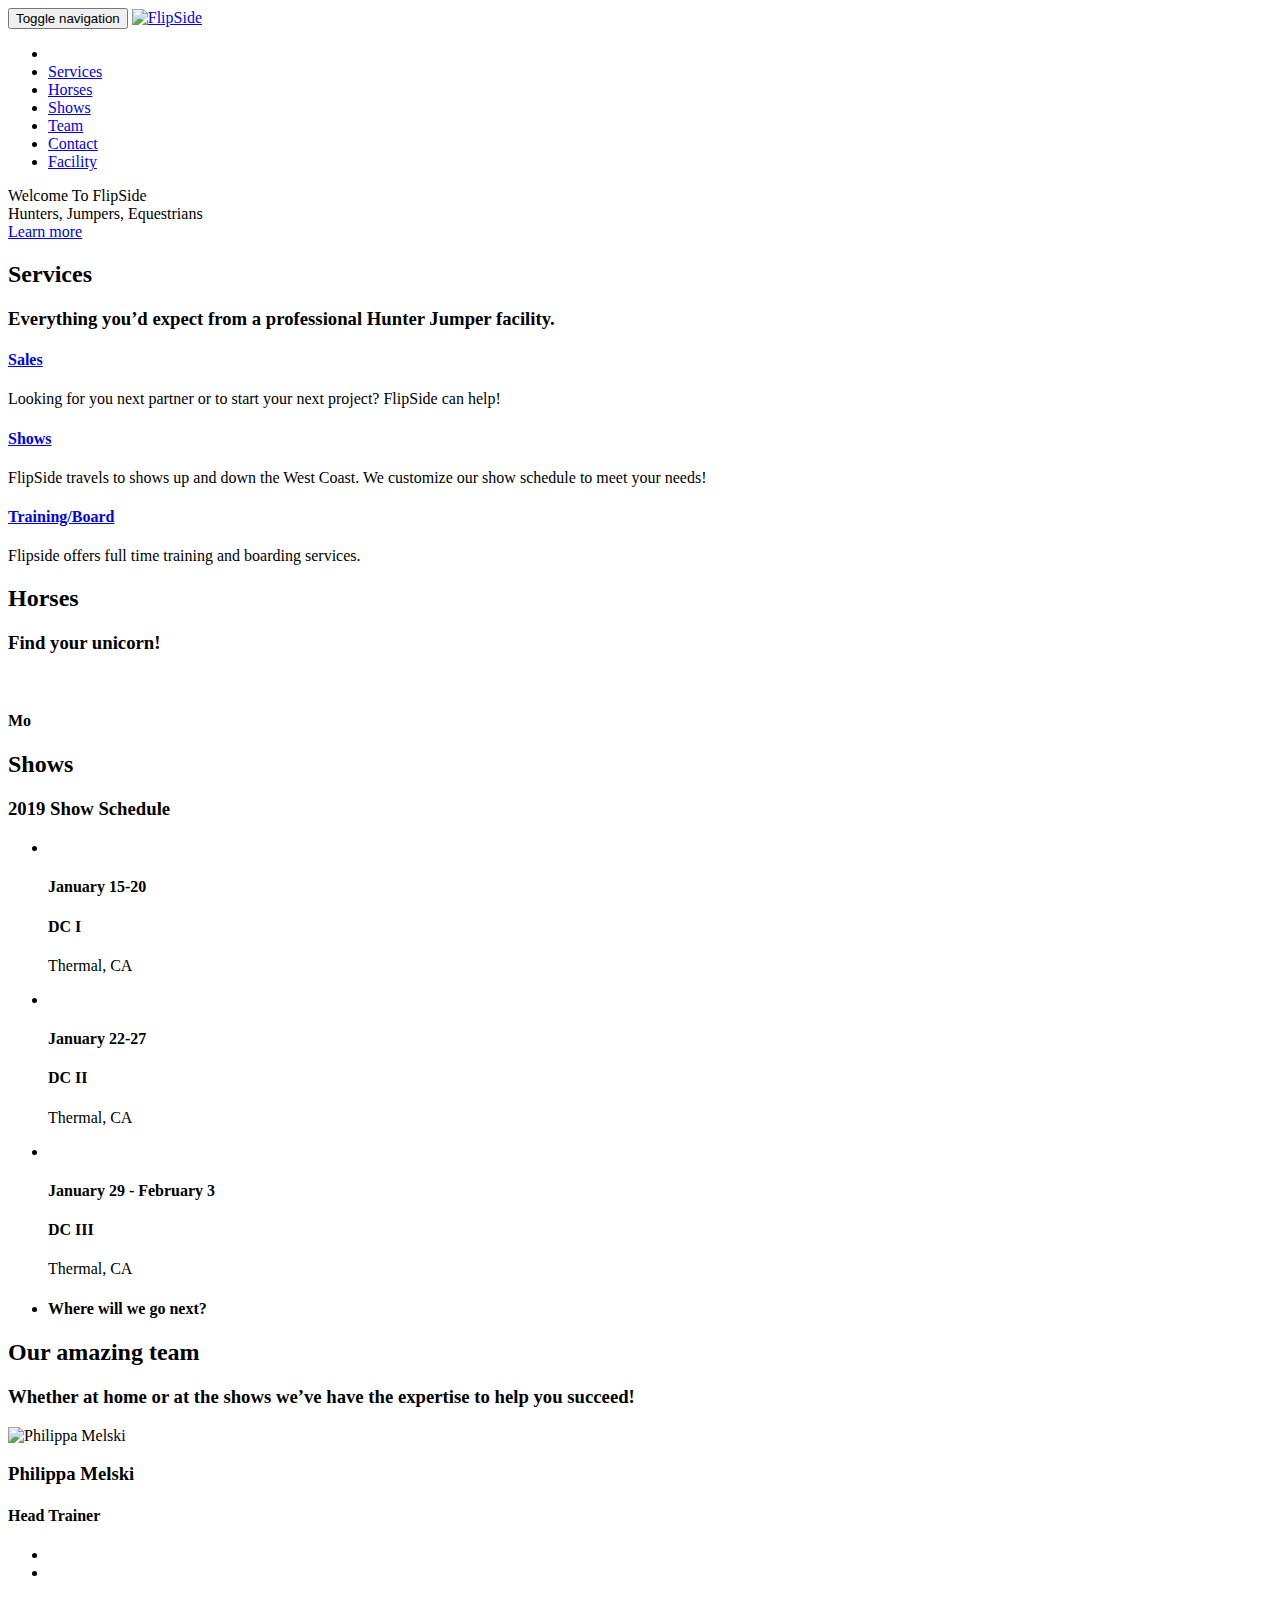
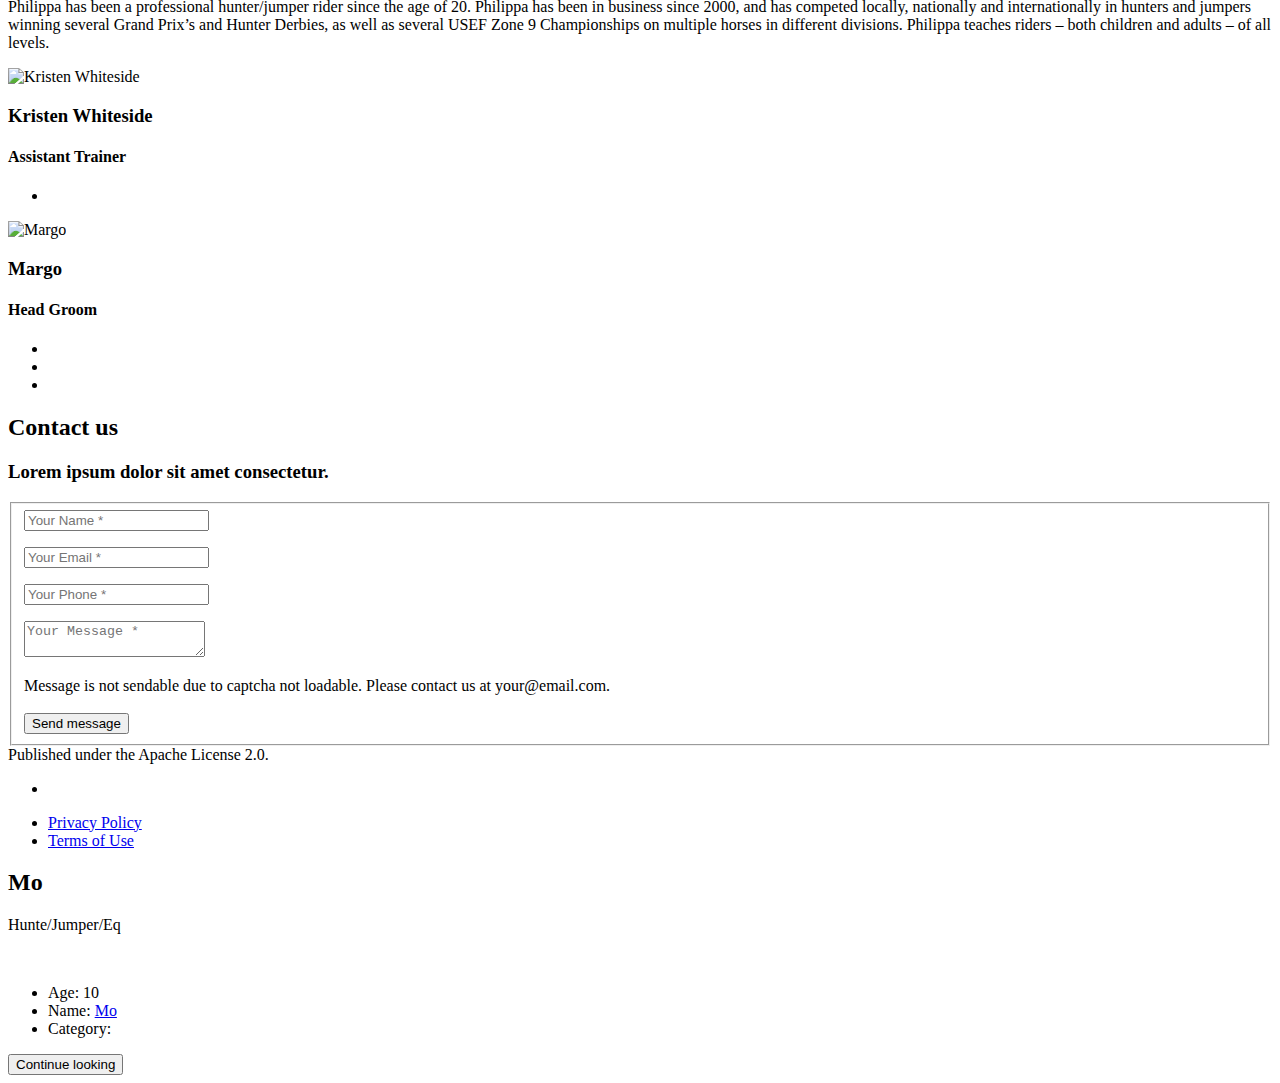
==== index.html @ 0e2c0c7f "Publishing to gh-pages (publish.sh)" ====
<!DOCTYPE html>
<html lang="en-us">

  <head>
  <meta charset="utf-8">
  <meta http-equiv="X-UA-Compatible" content="IE=edge">
  <meta name="viewport" content="width=device-width, initial-scale=1">
  <meta name="description" content="Your description">
  <meta name="author" content="Your name">
  <meta name="generator" content="Hugo 0.49.2" />
  <title>FlipSide</title>
  <!-- Stylesheets -->
  <link href="https://www.flipsidehorses.com/css/bootstrap-v3.3.7/bootstrap.min.css" rel="stylesheet">
  <link href="https://www.flipsidehorses.com/css/agency.css" rel="stylesheet">
  <link href="https://www.flipsidehorses.com/css/jquery.form-validator-v2.3.44/theme-default.min.css" rel="stylesheet">

  
    <link rel="stylesheet" href="https://www.flipsidehorses.com/css/flipside.css">
  

  <!-- Custom Fonts -->
  <link href="https://www.flipsidehorses.com/font-awesome-v4.7.0/css/font-awesome.min.css" rel="stylesheet" type="text/css">

  
    <link href="//fonts.googleapis.com/css?family=Montserrat:400,700" rel="stylesheet" type="text/css">
    <link href="//fonts.googleapis.com/css?family=Kaushan+Script" rel="stylesheet" type="text/css">
    <link href="//fonts.googleapis.com/css?family=Droid+Serif:400,700,400italic,700italic" rel="stylesheet" type="text/css">
    <link href="//fonts.googleapis.com/css?family=Roboto+Slab:400,100,300,700" rel="stylesheet" type="text/css">
  

  
    <link rel="shortcut icon" type="image/x-icon" href="https://www.flipsidehorses.com/favicon.ico">
    <link rel="icon" type="image/x-icon" href="https://www.flipsidehorses.com/favicon.ico">
  

  <!-- HTML5 Shim and Respond.js IE8 support of HTML5 elements and media queries -->
  <!-- WARNING: Respond.js doesn't work if you view the page via file:// -->
  <!--[if lt IE 9]>
  <script src="https://oss.maxcdn.com/libs/html5shiv/3.7.0/html5shiv.js"></script>
  <script src="https://oss.maxcdn.com/libs/respond.js/1.4.2/respond.min.js"></script>
  <![endif]-->
</head>


  <body id="page-top" class="index">
    <!-- Navigation -->
<nav class="navbar navbar-default navbar-fixed-top">
  <div class="container">

    <!-- Brand and toggle get grouped for better mobile display -->
    <div class="navbar-header page-scroll">
      <button type="button" class="navbar-toggle" data-toggle="collapse" data-target="#bs-example-navbar-collapse-1">
        <span class="sr-only">Toggle navigation</span>
        <span class="icon-bar"></span>
        <span class="icon-bar"></span>
        <span class="icon-bar"></span>
      </button>
      
        <a class="navbar-brand page-scroll" href="/#page-top">
          
          <img src="https://www.flipsidehorses.com/img/flipside-logo.jpeg" class="img-responsive" alt="FlipSide">
        </a>
      

    </div>
    <!-- Collect the nav links, forms, and other content for toggling -->
    <div class="collapse navbar-collapse" id="bs-example-navbar-collapse-1">
      <ul class="nav navbar-nav navbar-right">
        <li class="hidden">
          <a href="/#page-top"></a>
        </li>

        

        
          <li>
            <a class="page-scroll" href="https://www.flipsidehorses.com/#services">Services</a>
          </li>
        

        
          <li>
            <a class="page-scroll" href="https://www.flipsidehorses.com/#portfolio">Horses</a>
          </li>
        

        
          <li>
            <a class="page-scroll" href="https://www.flipsidehorses.com/#about">Shows</a>
          </li>
        

        
          <li>
            <a class="page-scroll" href="https://www.flipsidehorses.com/#team">Team</a>
          </li>
        

        
          <li>
            <a class="page-scroll" href="https://www.flipsidehorses.com/#contact">Contact</a>
          </li>
        

        
          <li>
            <a href="https://www.sherwoodforestec.com">Facility</a>
          </li>
        
      </ul>
    </div>
    <!-- /.navbar-collapse -->
  </div>
  <!-- /.container-fluid -->
</nav>

    <!-- Hero -->
<header>
  <div class="container">
    <div class="intro-text">
      <div class="intro-lead-in">Welcome To FlipSide</div>
      <div class="intro-heading">Hunters, Jumpers, Equestrians</div>
      <a href="#services" class="page-scroll btn btn-xl">Learn more</a>
    </div>
  </div>
</header>


    
      <!-- Services -->
<section id="services">
  <div class="container">
    <div class="row">
      <div class="col-lg-12 text-center">
        <h2 class="section-heading">Services</h2>
        <h3 class="section-subheading text-muted">Everything you&rsquo;d expect from a professional Hunter Jumper facility.</h3>
      </div>
    </div>
    
      <div class="row text-center">
        
          <div class="col-md-4">
            <span class="fa-stack fa-4x">
              <i class="fa fa-circle fa-stack-2x text-primary"></i>
              <i class="fa fa-usd fa-stack-1x fa-inverse"></i>
            </span>
            <h4 class="service-heading"><a href="https://www.flipsidehorses.com/">Sales</a></h4>
            <p class="text-muted">Looking for you next partner or to start your next project? FlipSide can help!</p>
          </div>
        
          <div class="col-md-4">
            <span class="fa-stack fa-4x">
              <i class="fa fa-circle fa-stack-2x text-primary"></i>
              <i class="fa fa-trophy fa-stack-1x fa-inverse"></i>
            </span>
            <h4 class="service-heading"><a href="https://www.flipsidehorses.com/">Shows</a></h4>
            <p class="text-muted">FlipSide travels to shows up and down the West Coast. We customize our show schedule to meet your needs!</p>
          </div>
        
          <div class="col-md-4">
            <span class="fa-stack fa-4x">
              <i class="fa fa-circle fa-stack-2x text-primary"></i>
              <i class="fa fa-home fa-stack-1x fa-inverse"></i>
            </span>
            <h4 class="service-heading"><a href="https://www.flipsidehorses.com/">Training/Board</a></h4>
            <p class="text-muted">Flipside offers full time training and boarding services.</p>
          </div>
        
      </div>
    
  </div>
</section>

    

    
      <!-- Portfolio Grid Section -->
<section id="portfolio" class="bg-light-gray">
  <div class="container">
    <div class="row">
      <div class="col-lg-12 text-center">
        <h2 class="section-heading">Horses</h2>
        <h3 class="section-subheading text-muted">Find your unicorn!</h3>
      </div>
    </div>
    <div class="row">

      
        <div class="col-md-4 col-sm-6 portfolio-item">
          <a href="#portfolioModal1" class="portfolio-link" data-toggle="modal">
            <div class="portfolio-hover">
              <div class="portfolio-hover-content">
                <i class="fa fa-plus fa-3x"></i>
              </div>
            </div>
            
            <img src="img/portfolio/%25!s%28%3cnil%3e%29" class="img-responsive" alt="">
          </a>
          <div class="portfolio-caption">
            <h4>Mo</h4>
            <p class="text-muted"></p>
          </div>
        </div>
      

    </div>
  </div>
</section>

    

    
      <!-- About Section -->
<section id="about">
  <div class="container">
    <div class="row">
      <div class="col-lg-12 text-center">
        <h2 class="section-heading">Shows</h2>
        <h3 class="section-subheading text-muted">2019 Show Schedule</h3>
      </div>
    </div>
    <div class="row">
      <div class="col-lg-12">
        <ul class="timeline">

          
            <li >
              <div class="timeline-image">
                
                <img class="img-circle img-responsive" src="https://www.flipsidehorses.com/img/about/thermal-show.jpeg" alt="">
              </div>
              <div class="timeline-panel">
                <div class="timeline-heading">
                  <h4>January 15-20</h4>
                  <h4 class="subheading">DC I</h4>
                </div>
                <div class="timeline-body">
                  <p class="text-muted">Thermal, CA</p>
                </div>
              </div>
            </li>
          
            <li class="timeline-inverted" >
              <div class="timeline-image">
                
                <img class="img-circle img-responsive" src="https://www.flipsidehorses.com/img/about/thermal-show.jpeg" alt="">
              </div>
              <div class="timeline-panel">
                <div class="timeline-heading">
                  <h4>January 22-27</h4>
                  <h4 class="subheading">DC II</h4>
                </div>
                <div class="timeline-body">
                  <p class="text-muted">Thermal, CA</p>
                </div>
              </div>
            </li>
          
            <li >
              <div class="timeline-image">
                
                <img class="img-circle img-responsive" src="https://www.flipsidehorses.com/img/about/thermal-show.jpeg" alt="">
              </div>
              <div class="timeline-panel">
                <div class="timeline-heading">
                  <h4>January 29 - February 3</h4>
                  <h4 class="subheading">DC III</h4>
                </div>
                <div class="timeline-body">
                  <p class="text-muted">Thermal, CA</p>
                </div>
              </div>
            </li>
          

          <li class="timeline-inverted">
            <div class="timeline-image">
              <h4>Where will we go next?</h4>
            </div>
          </li>
        </ul>
      </div>
    </div>
  </div>
</section>

    

    
      <!-- Team Section -->
<section id="team" class="bg-light-gray">
  <div class="container">
    <div class="row">
      <div class="col-lg-12 text-center">
        <h2 class="section-heading">Our amazing team</h2>
        <h3 class="section-subheading text-mutedwith ">Whether at home or at the shows we&rsquo;ve have the expertise to help you succeed!</h3>
      </div>
    </div>
    <div class="row flexbox">
      
        <div class="col-sm-4 col">
          <div class="team-member">
            
            <img src="https://www.flipsidehorses.com/img/team/philippa.jpeg" class="img-responsive img-circle" alt="Philippa Melski">
            <h3>Philippa Melski</h3>

            
            <h4>Head Trainer</h4>
            
            

            

            

            <ul class="list-inline social-buttons">
              
                <li><a href="https://www.facebook.com/philippa.fraser.1"><i class="fa fa-facebook"></i></a></li>
              
                <li><a href="https://www.linkedin.com/in/philippa-melski-65698415"><i class="fa fa-linkedin"></i></a></li>
              
            </ul>

            
            <p class="team-bio">Philippa has been a professional hunter/jumper rider since the age of 20. Philippa has been in business since 2000, and has competed locally, nationally and internationally in hunters and jumpers winning several Grand Prix’s and Hunter Derbies, as well as several USEF Zone 9 Championships on multiple horses in different divisions. Philippa teaches riders – both children and adults – of all levels.</p>
            

          </div>
        </div>
      
        <div class="col-sm-4 col">
          <div class="team-member">
            
            <img src="https://www.flipsidehorses.com/img/team/kristen.jpeg" class="img-responsive img-circle" alt="Kristen Whiteside">
            <h3>Kristen Whiteside</h3>

            
            <h4>Assistant Trainer</h4>
            
            

            

            

            <ul class="list-inline social-buttons">
              
                <li><a href="https://www.facebook.com/kristen.swanson.98"><i class="fa fa-facebook"></i></a></li>
              
            </ul>

            

          </div>
        </div>
      
        <div class="col-sm-4 col">
          <div class="team-member">
            
            <img src="https://www.flipsidehorses.com/img/team/3.jpg" class="img-responsive img-circle" alt="Margo">
            <h3>Margo</h3>

            
            <h4>Head Groom</h4>
            
            

            

            

            <ul class="list-inline social-buttons">
              
                <li><a href="#"><i class="fa fa-twitter"></i></a></li>
              
                <li><a href="#"><i class="fa fa-facebook"></i></a></li>
              
                <li><a href="#"><i class="fa fa-linkedin"></i></a></li>
              
            </ul>

            

          </div>
        </div>
      
    </div>
    <div class="row">
      <div class="col-lg-8 col-lg-offset-2 text-center">
        <p class="large text-muted"></p>
      </div>
    </div>
  </div>
</section>

    

    

    
      
<!-- Contact Section -->

<section id="contact">
  <div class="container">
    <div class="row">
      <div class="col-lg-12 text-center">

        
        <h2 class="section-heading">Contact us</h2>
        

        
        <h3 class="section-subheading text-muted">Lorem ipsum dolor sit amet consectetur.</h3>
        

      </div>
    </div>
    <div class="row">
      <div class="col-lg-12">
        <form
          method="POST"
          name="sentMessage"
          id="contactForm" action="//formspree.io/your@email.com">

          <fieldset>
            <div class="row">
              <div class="col-md-6">

                
                <div class="form-group">
                  <input class="form-control" id="name" required="required" type="text" name="name" placeholder="Your Name *" data-validation-error-msg="Please enter your name.">
                  <p class="help-block text-danger"></p>
                </div>
                

                
                <div class="form-group">
                  <input class="form-control" id="email" required="required" type="email" name="email" placeholder="Your Email *" data-validation-error-msg="Please enter your email address.">
                  <p class="help-block text-danger"></p>
                </div>
                

                
                <div class="form-group">
                  <input class="form-control" id="phone" required="required" type="number" name="phone" placeholder="Your Phone *" data-validation-error-msg="Please enter your phone number."></textarea>
                  <p class="help-block text-danger"></p>
                </div>
                
              </div>

              <div class="col-md-6">
              
                <div class="form-group">
                  <textarea class="form-control" id="message" required="required" name="message" placeholder="Your Message *" data-validation-error-msg="Please enter a message."></textarea>
                  <p class="help-block text-danger"></p>
                </div>
                

              </div>
              <div class="clearfix"></div>
              <div class="col-lg-12 text-center">
                <div class="text-success" id="success" style="display:none;">
                  
                    Thank you for contacting us.
                  
                </div>
                <div class="captcha-error text-danger" id="captcha-error">
                  Message is not sendable due to captcha not loadable. Please contact us at your@email.com.
                </div>
                <div class="text-danger" id="error" style="display:none;">
                  
                    Message could not be send. Please contact us at your@email.com instead.
                  
                </div><br />
                
                  <button type="submit" value="Submit" class="btn btn-xl">
                    Send message
                  </button>
                
              </div>
            </div>
            
          </fieldset>
        </form>
      </div>
    </div>
  </div>
</section>

    

    
      <!-- Footer section -->
<footer>
  <div class="container">
    <div class="row">
      <div class="col-md-4">
        <span class="copyright">Published under the Apache License 2.0.</span>
      </div>
      <div class="col-md-4">
        <ul class="list-inline social-buttons">

          
            <li><a href="https://www.facebook.com/flipsidehunterjumper" title="Facebook"><i class="fa fa-facebook"></i></a></li>
          

        </ul>
      </div>
      <div class="col-md-4">
        <ul class="list-inline quicklinks">

          
            <li><a href="#">Privacy Policy</a></li>
          
            <li><a href="#">Terms of Use</a></li>
          

        </ul>
      </div>
    </div>
  </div>
</footer>

    

    
      <!-- Portfolio Modals -->

  <div class="portfolio-modal modal fade" id="portfolioModal1" tabindex="-1" role="dialog" aria-hidden="true">
    <div class="modal-content">
      <div class="close-modal" data-dismiss="modal">
        <div class="lr">
          <div class="rl">
          </div>
        </div>
      </div>
      <div class="container">
        <div class="row">
          <div class="col-lg-8 col-lg-offset-2">
            <div class="modal-body">
              <h2>Mo</h2>
              <p class="item-intro text-muted">Hunte/Jumper/Eq</p>
              
              <img class="img-responsive img-centered" src="https://www.flipsidehorses.com/img/portfolio/mo-sale.jpeg" alt="">
              <p></p>
              <ul class="list-inline">
                <li>Age: 10</li>
                <li>Name: <a href="https://l.facebook.com/l.php?u=https%3A%2F%2Fyoutu.be%2Ff2bBsFUIBxk%3Ffbclid%3DIwAR20Bmbqn-JdqRfkvA3qs8ljp_UzKi6bJq_YATAnQ4v0MvdLpIRAyJhwC8&amp;h=AT3A-EwFxJCXymDDQdcZ1Z7jffMnSqGaDzZdqv3xU8dLoOzha-WXATDt2Q4QePiI5QpY1CJ1b1RYblMTZbrV6uNz9lFdSEDhDnNV7QIr9ib-ZQvBNx_jS_psVIFZ8du5KZU271g%29">Mo</a></li>
                <li>Category: </li>
              </ul>
              <button type="button" class="btn btn-primary" data-dismiss="modal"><i class="fa fa-times"></i> Continue looking</button>
            </div>
          </div>
        </div>
      </div>
    </div>
  </div>


    

    <!-- jQuery -->
<script src="https://www.flipsidehorses.com/js/jquery-v3.3.1/jquery.min.js"></script>

<!-- Bootstrap Core -->
<script src="https://www.flipsidehorses.com/js/bootstrap-v3.3.7/bootstrap.min.js"></script>

<!-- Form Validation -->
<script src="https://www.flipsidehorses.com/js/jquery.form-validator-v2.3.44/jquery.form-validator.min.js"></script>

<!-- Custom Theme -->
<script src="https://www.flipsidehorses.com/js/agency.js"></script>









  </body>
</html>
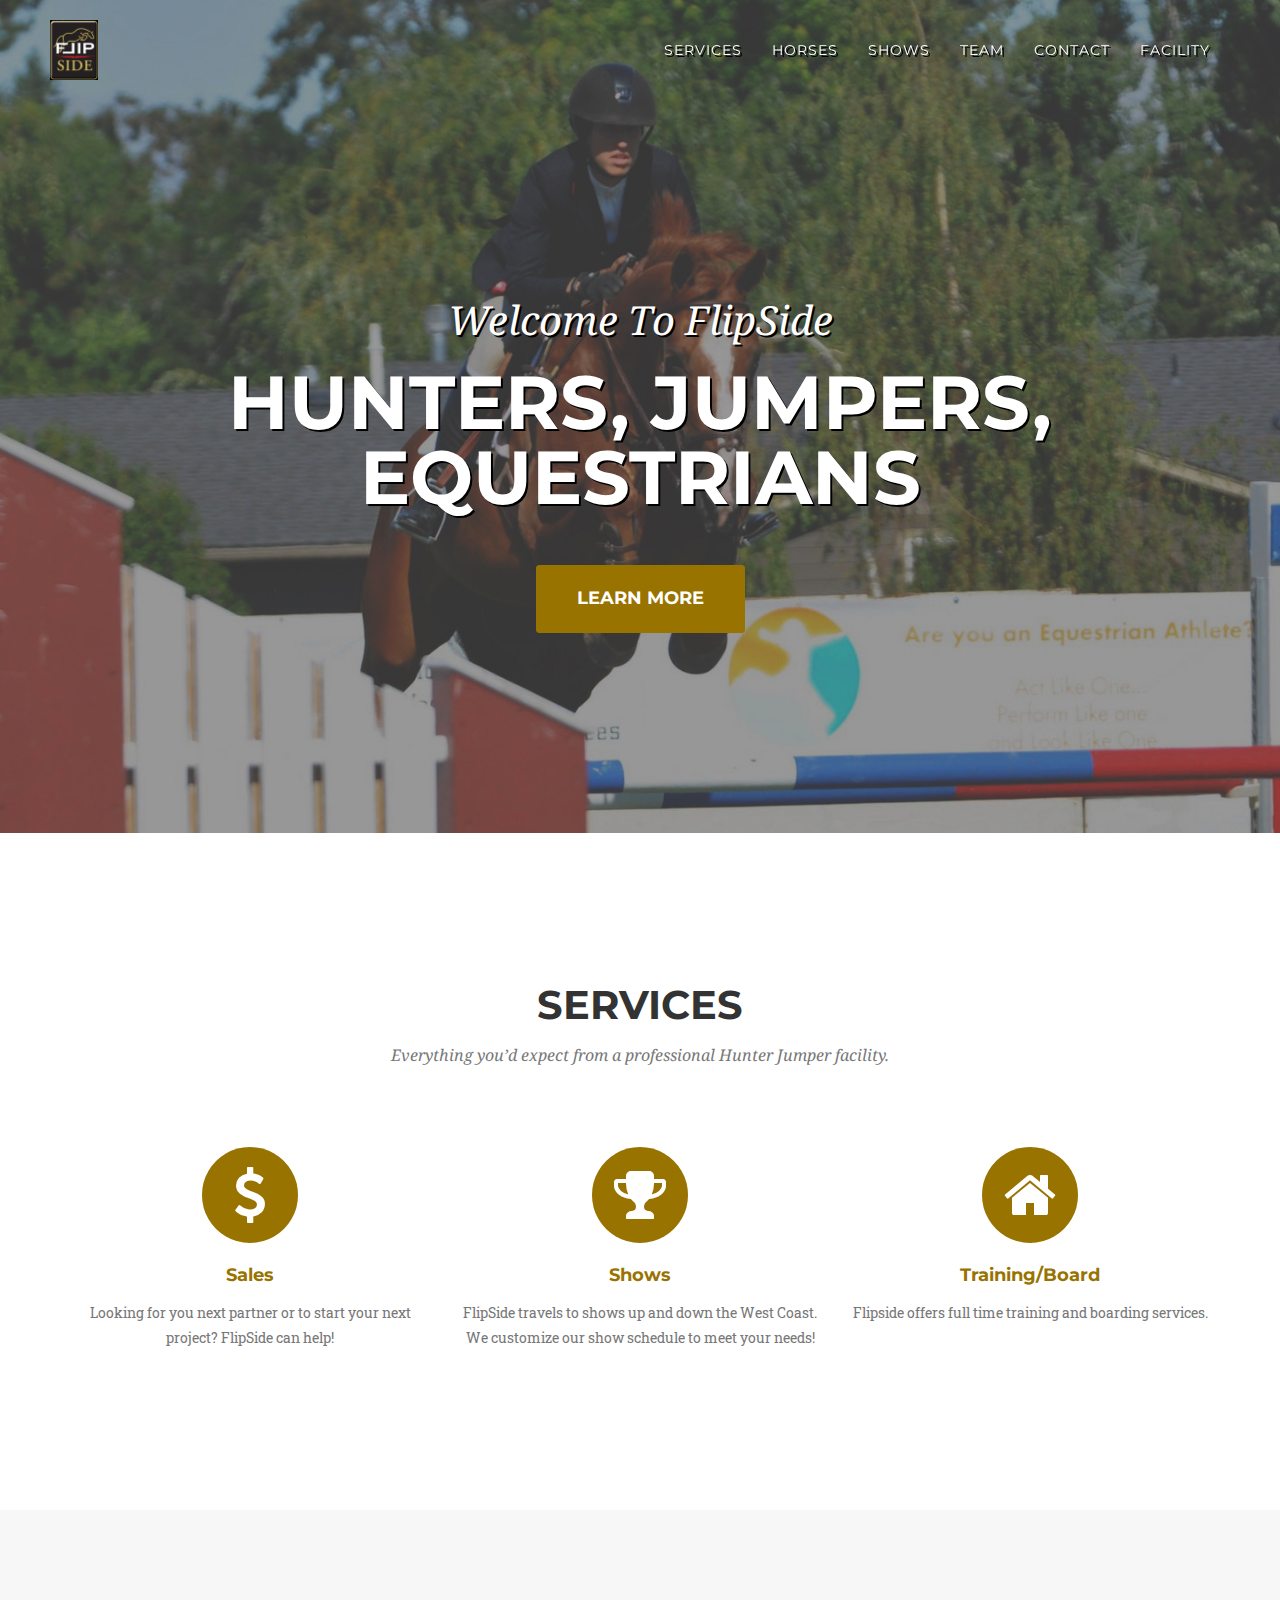
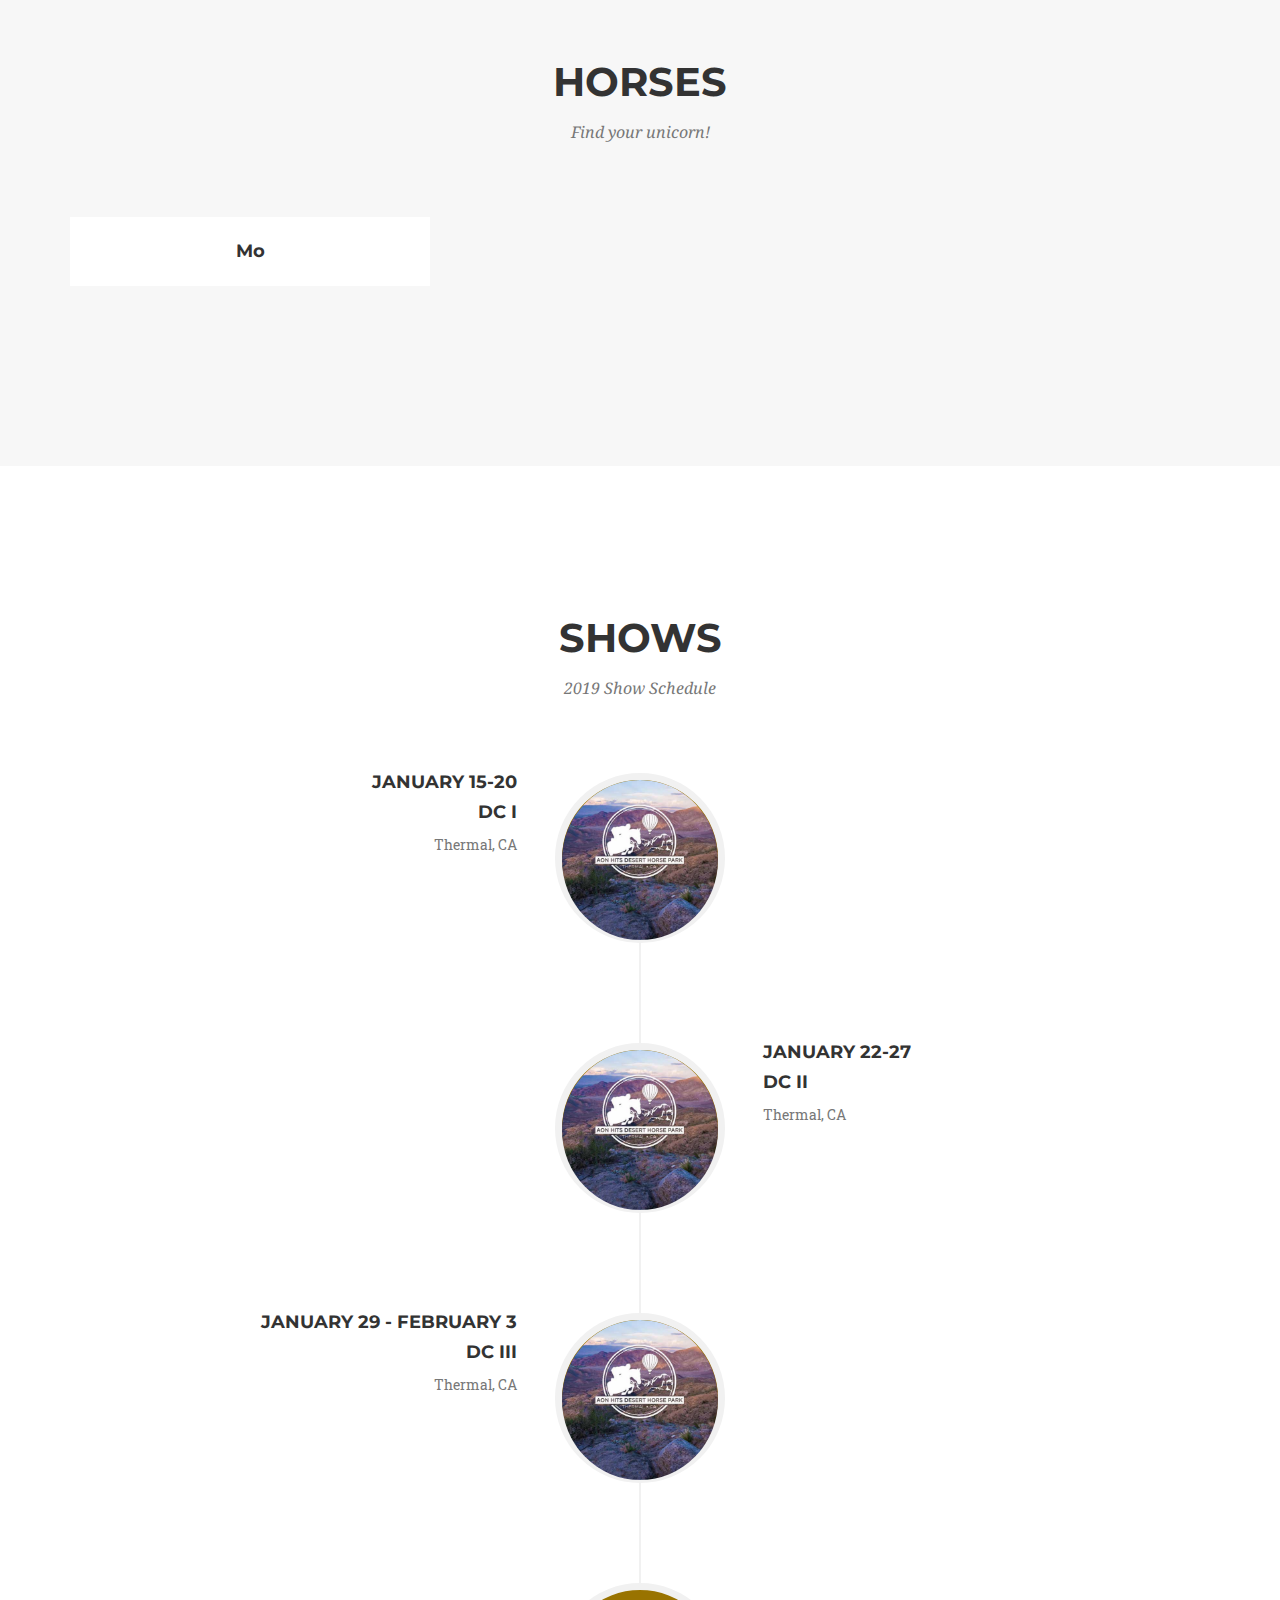
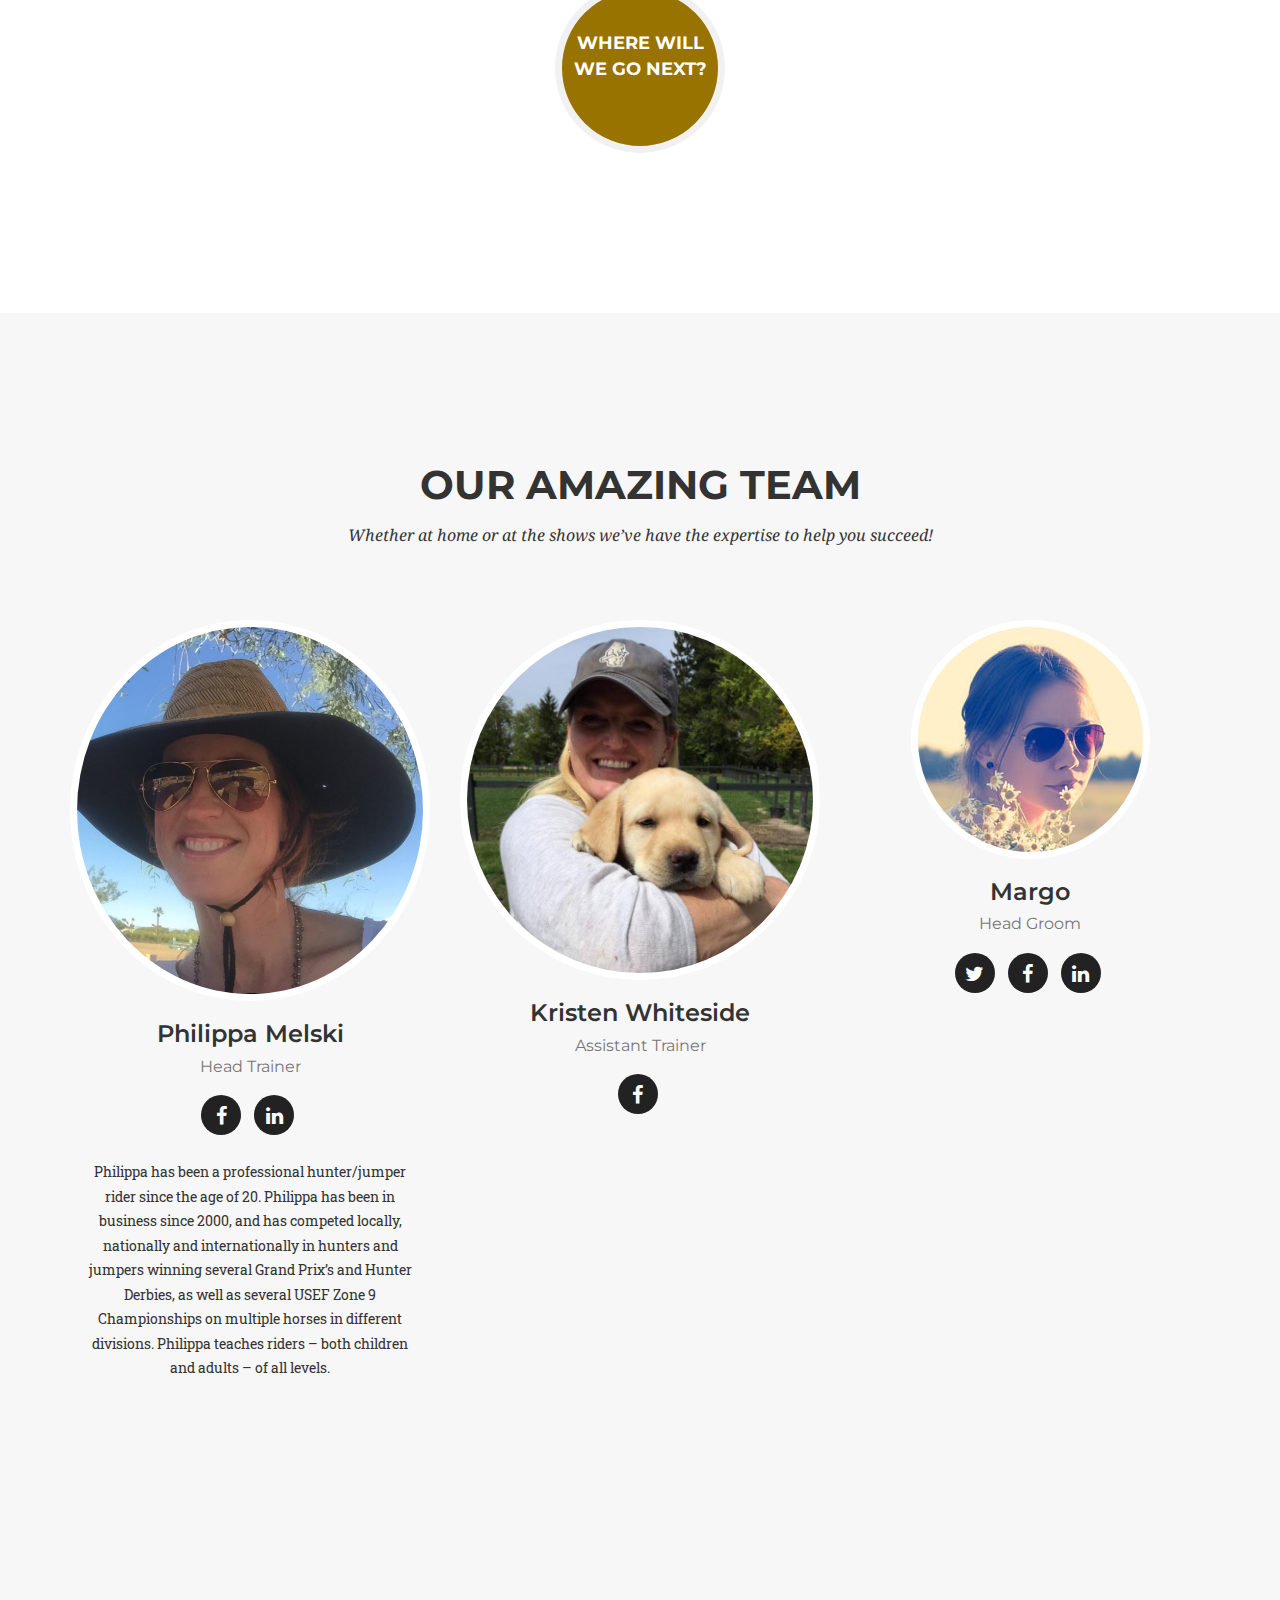
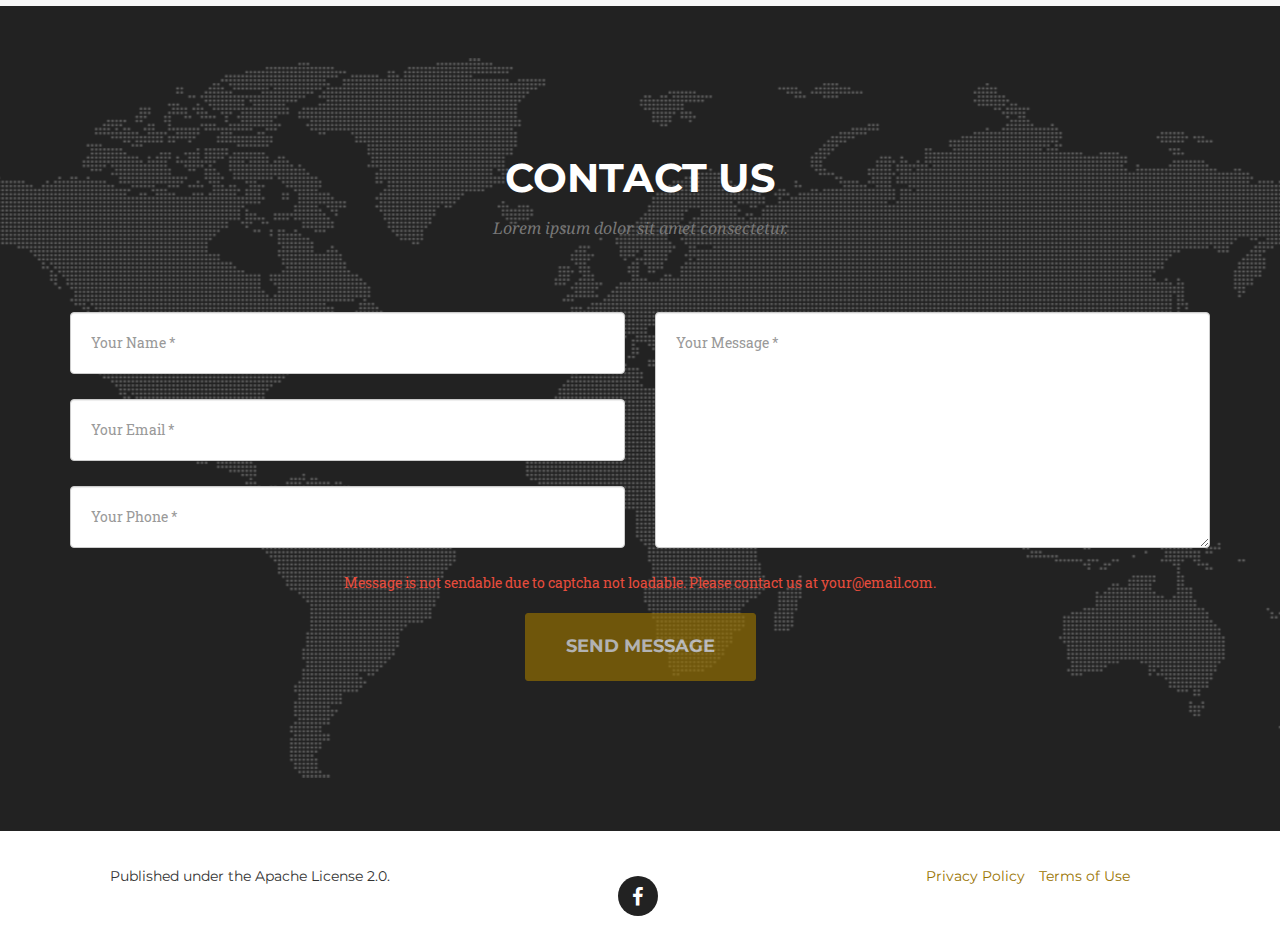
==== commit 6999dce2: "Publishing to gh-pages (publish.sh)" ====
--- a/index.html
+++ b/index.html
@@ -10,16 +10,16 @@
   <meta name="generator" content="Hugo 0.49.2" />
   <title>FlipSide</title>
   <!-- Stylesheets -->
-  <link href="https://www.flipsidehorses.com/css/bootstrap-v3.3.7/bootstrap.min.css" rel="stylesheet">
-  <link href="https://www.flipsidehorses.com/css/agency.css" rel="stylesheet">
-  <link href="https://www.flipsidehorses.com/css/jquery.form-validator-v2.3.44/theme-default.min.css" rel="stylesheet">
+  <link href="https://hmstepanek.github.io/flipside/css/bootstrap-v3.3.7/bootstrap.min.css" rel="stylesheet">
+  <link href="https://hmstepanek.github.io/flipside/css/agency.css" rel="stylesheet">
+  <link href="https://hmstepanek.github.io/flipside/css/jquery.form-validator-v2.3.44/theme-default.min.css" rel="stylesheet">
 
   
-    <link rel="stylesheet" href="https://www.flipsidehorses.com/css/flipside.css">
+    <link rel="stylesheet" href="https://hmstepanek.github.io/flipside/css/flipside.css">
   
 
   <!-- Custom Fonts -->
-  <link href="https://www.flipsidehorses.com/font-awesome-v4.7.0/css/font-awesome.min.css" rel="stylesheet" type="text/css">
+  <link href="https://hmstepanek.github.io/flipside/font-awesome-v4.7.0/css/font-awesome.min.css" rel="stylesheet" type="text/css">
 
   
     <link href="//fonts.googleapis.com/css?family=Montserrat:400,700" rel="stylesheet" type="text/css">
@@ -29,8 +29,8 @@
   
 
   
-    <link rel="shortcut icon" type="image/x-icon" href="https://www.flipsidehorses.com/favicon.ico">
-    <link rel="icon" type="image/x-icon" href="https://www.flipsidehorses.com/favicon.ico">
+    <link rel="shortcut icon" type="image/x-icon" href="https://hmstepanek.github.io/flipside/favicon.ico">
+    <link rel="icon" type="image/x-icon" href="https://hmstepanek.github.io/flipside/favicon.ico">
   
 
   <!-- HTML5 Shim and Respond.js IE8 support of HTML5 elements and media queries -->
@@ -58,7 +58,7 @@
       
         <a class="navbar-brand page-scroll" href="/#page-top">
           
-          <img src="https://www.flipsidehorses.com/img/flipside-logo.jpeg" class="img-responsive" alt="FlipSide">
+          <img src="https://hmstepanek.github.io/flipside/img/flipside-logo.jpeg" class="img-responsive" alt="FlipSide">
         </a>
       
 
@@ -74,31 +74,31 @@
 
         
           <li>
-            <a class="page-scroll" href="https://www.flipsidehorses.com/#services">Services</a>
+            <a class="page-scroll" href="https://hmstepanek.github.io/flipside/#services">Services</a>
           </li>
         
 
         
           <li>
-            <a class="page-scroll" href="https://www.flipsidehorses.com/#portfolio">Horses</a>
+            <a class="page-scroll" href="https://hmstepanek.github.io/flipside/#portfolio">Horses</a>
           </li>
         
 
         
           <li>
-            <a class="page-scroll" href="https://www.flipsidehorses.com/#about">Shows</a>
+            <a class="page-scroll" href="https://hmstepanek.github.io/flipside/#about">Shows</a>
           </li>
         
 
         
           <li>
-            <a class="page-scroll" href="https://www.flipsidehorses.com/#team">Team</a>
+            <a class="page-scroll" href="https://hmstepanek.github.io/flipside/#team">Team</a>
           </li>
         
 
         
           <li>
-            <a class="page-scroll" href="https://www.flipsidehorses.com/#contact">Contact</a>
+            <a class="page-scroll" href="https://hmstepanek.github.io/flipside/#contact">Contact</a>
           </li>
         
 
@@ -144,7 +144,7 @@
               <i class="fa fa-circle fa-stack-2x text-primary"></i>
               <i class="fa fa-usd fa-stack-1x fa-inverse"></i>
             </span>
-            <h4 class="service-heading"><a href="https://www.flipsidehorses.com/">Sales</a></h4>
+            <h4 class="service-heading"><a href="https://hmstepanek.github.io/flipside">Sales</a></h4>
             <p class="text-muted">Looking for you next partner or to start your next project? FlipSide can help!</p>
           </div>
         
@@ -153,7 +153,7 @@
               <i class="fa fa-circle fa-stack-2x text-primary"></i>
               <i class="fa fa-trophy fa-stack-1x fa-inverse"></i>
             </span>
-            <h4 class="service-heading"><a href="https://www.flipsidehorses.com/">Shows</a></h4>
+            <h4 class="service-heading"><a href="https://hmstepanek.github.io/flipside">Shows</a></h4>
             <p class="text-muted">FlipSide travels to shows up and down the West Coast. We customize our show schedule to meet your needs!</p>
           </div>
         
@@ -162,7 +162,7 @@
               <i class="fa fa-circle fa-stack-2x text-primary"></i>
               <i class="fa fa-home fa-stack-1x fa-inverse"></i>
             </span>
-            <h4 class="service-heading"><a href="https://www.flipsidehorses.com/">Training/Board</a></h4>
+            <h4 class="service-heading"><a href="https://hmstepanek.github.io/flipside">Training/Board</a></h4>
             <p class="text-muted">Flipside offers full time training and boarding services.</p>
           </div>
         
@@ -227,7 +227,7 @@
             <li >
               <div class="timeline-image">
                 
-                <img class="img-circle img-responsive" src="https://www.flipsidehorses.com/img/about/thermal-show.jpeg" alt="">
+                <img class="img-circle img-responsive" src="https://hmstepanek.github.io/flipside/img/about/thermal-show.jpeg" alt="">
               </div>
               <div class="timeline-panel">
                 <div class="timeline-heading">
@@ -243,7 +243,7 @@
             <li class="timeline-inverted" >
               <div class="timeline-image">
                 
-                <img class="img-circle img-responsive" src="https://www.flipsidehorses.com/img/about/thermal-show.jpeg" alt="">
+                <img class="img-circle img-responsive" src="https://hmstepanek.github.io/flipside/img/about/thermal-show.jpeg" alt="">
               </div>
               <div class="timeline-panel">
                 <div class="timeline-heading">
@@ -259,7 +259,7 @@
             <li >
               <div class="timeline-image">
                 
-                <img class="img-circle img-responsive" src="https://www.flipsidehorses.com/img/about/thermal-show.jpeg" alt="">
+                <img class="img-circle img-responsive" src="https://hmstepanek.github.io/flipside/img/about/thermal-show.jpeg" alt="">
               </div>
               <div class="timeline-panel">
                 <div class="timeline-heading">
@@ -301,7 +301,7 @@
         <div class="col-sm-4 col">
           <div class="team-member">
             
-            <img src="https://www.flipsidehorses.com/img/team/philippa.jpeg" class="img-responsive img-circle" alt="Philippa Melski">
+            <img src="https://hmstepanek.github.io/flipside/img/team/philippa.jpeg" class="img-responsive img-circle" alt="Philippa Melski">
             <h3>Philippa Melski</h3>
 
             
@@ -331,7 +331,7 @@
         <div class="col-sm-4 col">
           <div class="team-member">
             
-            <img src="https://www.flipsidehorses.com/img/team/kristen.jpeg" class="img-responsive img-circle" alt="Kristen Whiteside">
+            <img src="https://hmstepanek.github.io/flipside/img/team/kristen.jpeg" class="img-responsive img-circle" alt="Kristen Whiteside">
             <h3>Kristen Whiteside</h3>
 
             
@@ -357,7 +357,7 @@
         <div class="col-sm-4 col">
           <div class="team-member">
             
-            <img src="https://www.flipsidehorses.com/img/team/3.jpg" class="img-responsive img-circle" alt="Margo">
+            <img src="https://hmstepanek.github.io/flipside/img/team/3.jpg" class="img-responsive img-circle" alt="Margo">
             <h3>Margo</h3>
 
             
@@ -542,7 +542,7 @@
               <h2>Mo</h2>
               <p class="item-intro text-muted">Hunte/Jumper/Eq</p>
               
-              <img class="img-responsive img-centered" src="https://www.flipsidehorses.com/img/portfolio/mo-sale.jpeg" alt="">
+              <img class="img-responsive img-centered" src="https://hmstepanek.github.io/flipside/img/portfolio/mo-sale.jpeg" alt="">
               <p></p>
               <ul class="list-inline">
                 <li>Age: 10</li>
@@ -561,16 +561,16 @@
     
 
     <!-- jQuery -->
-<script src="https://www.flipsidehorses.com/js/jquery-v3.3.1/jquery.min.js"></script>
+<script src="https://hmstepanek.github.io/flipside/js/jquery-v3.3.1/jquery.min.js"></script>
 
 <!-- Bootstrap Core -->
-<script src="https://www.flipsidehorses.com/js/bootstrap-v3.3.7/bootstrap.min.js"></script>
+<script src="https://hmstepanek.github.io/flipside/js/bootstrap-v3.3.7/bootstrap.min.js"></script>
 
 <!-- Form Validation -->
-<script src="https://www.flipsidehorses.com/js/jquery.form-validator-v2.3.44/jquery.form-validator.min.js"></script>
+<script src="https://hmstepanek.github.io/flipside/js/jquery.form-validator-v2.3.44/jquery.form-validator.min.js"></script>
 
 <!-- Custom Theme -->
-<script src="https://www.flipsidehorses.com/js/agency.js"></script>
+<script src="https://hmstepanek.github.io/flipside/js/agency.js"></script>
 
 
 
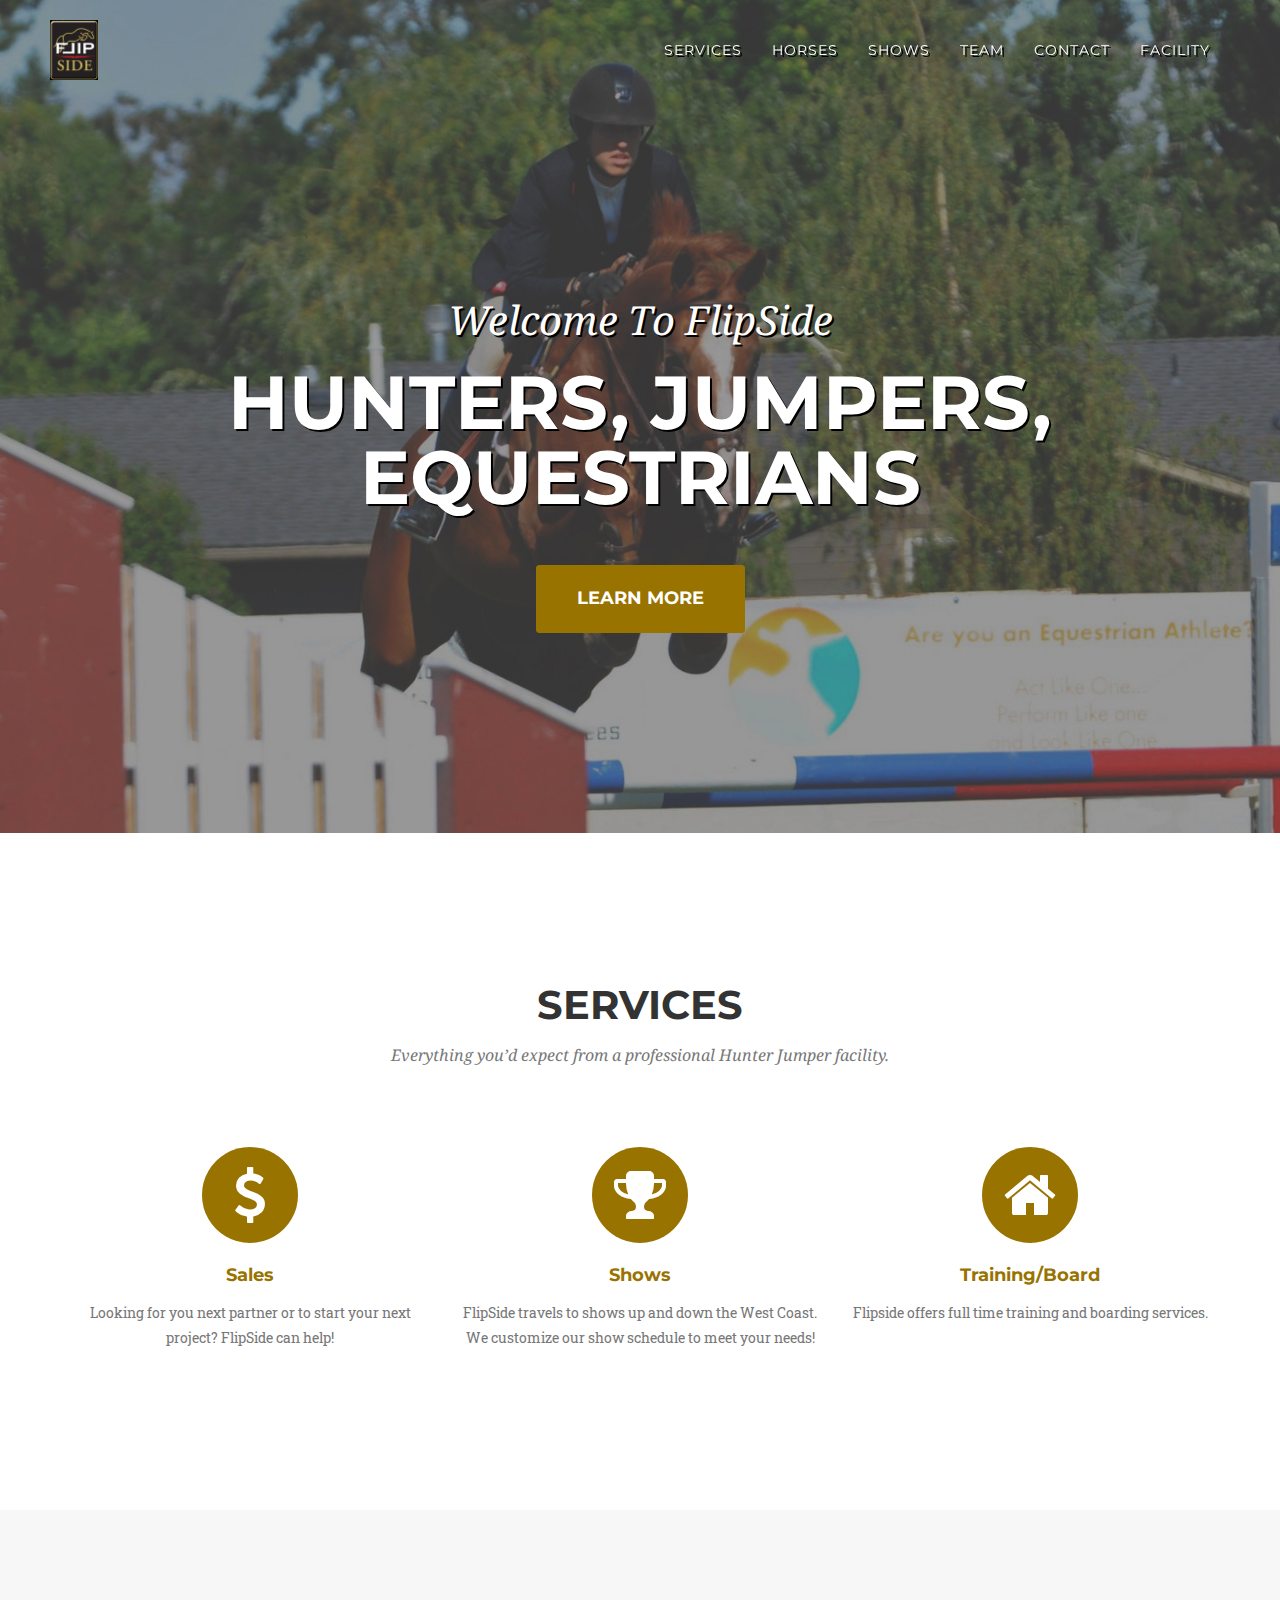
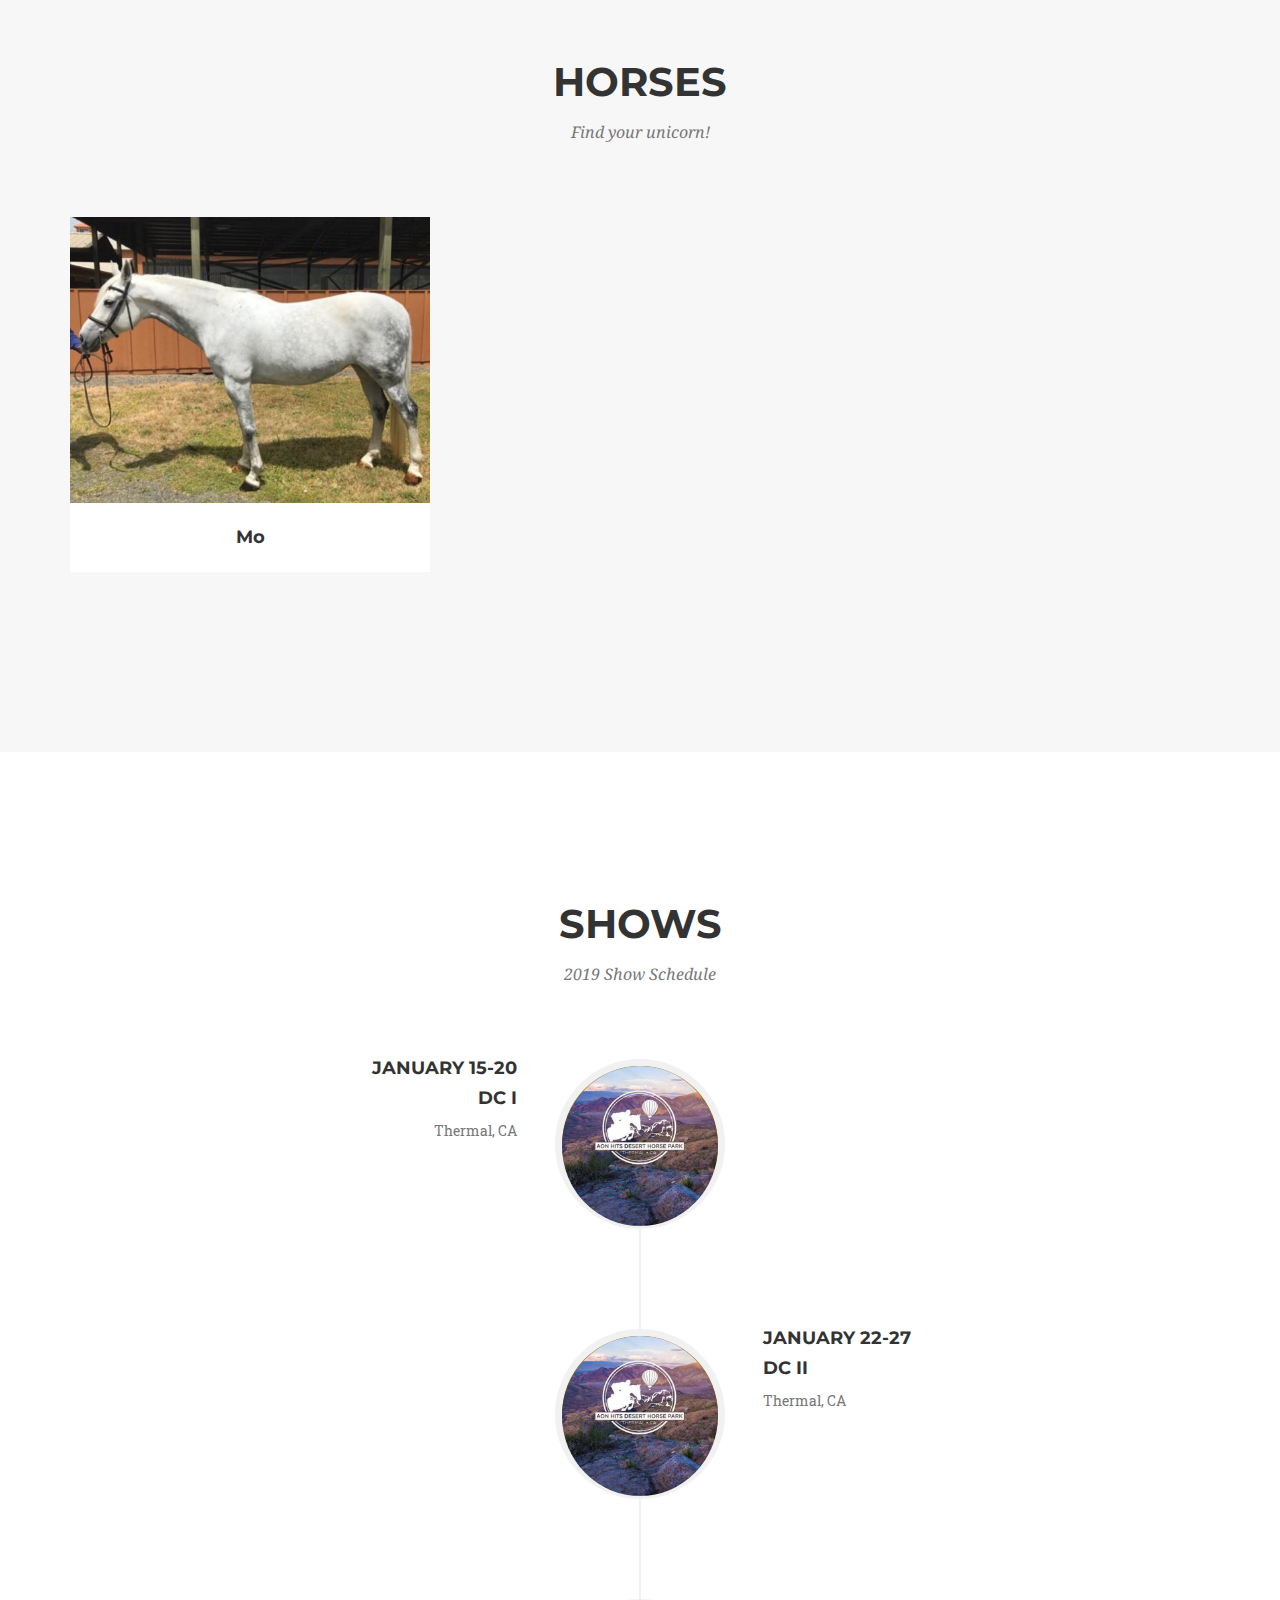
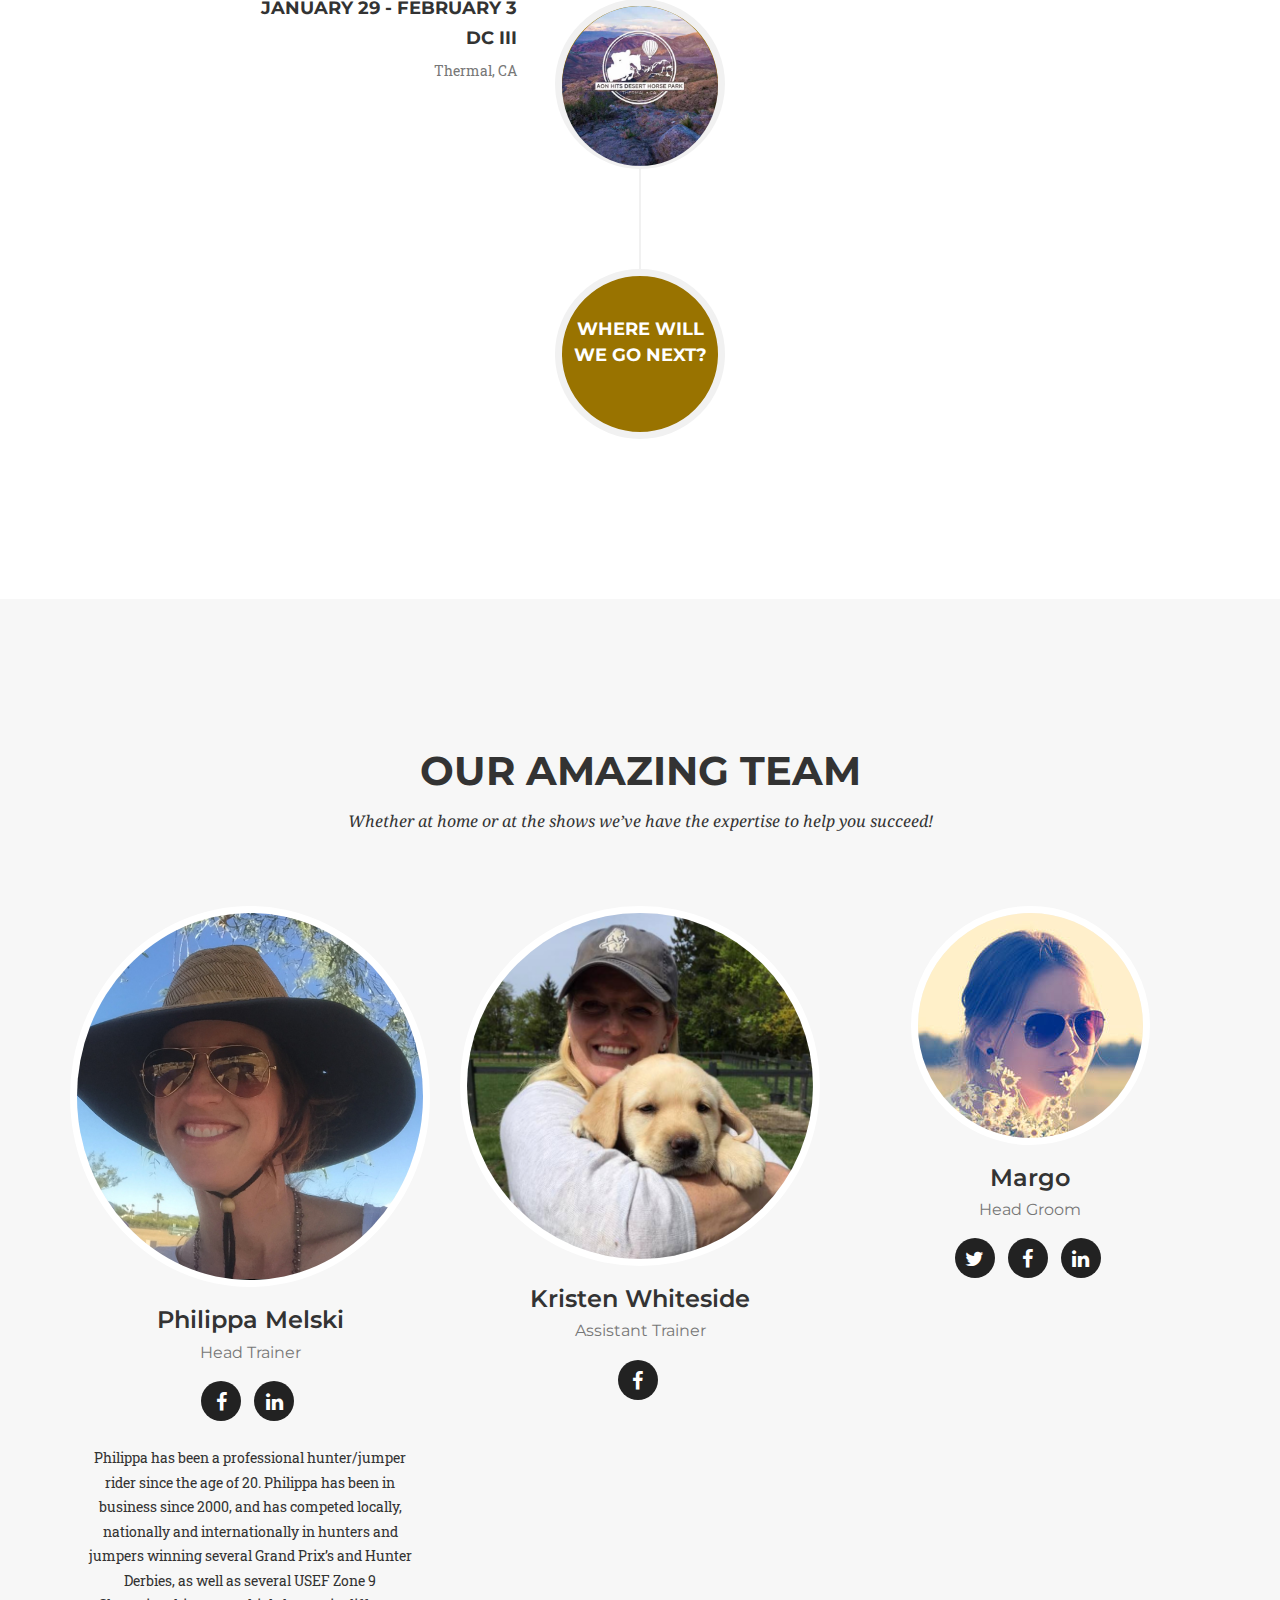
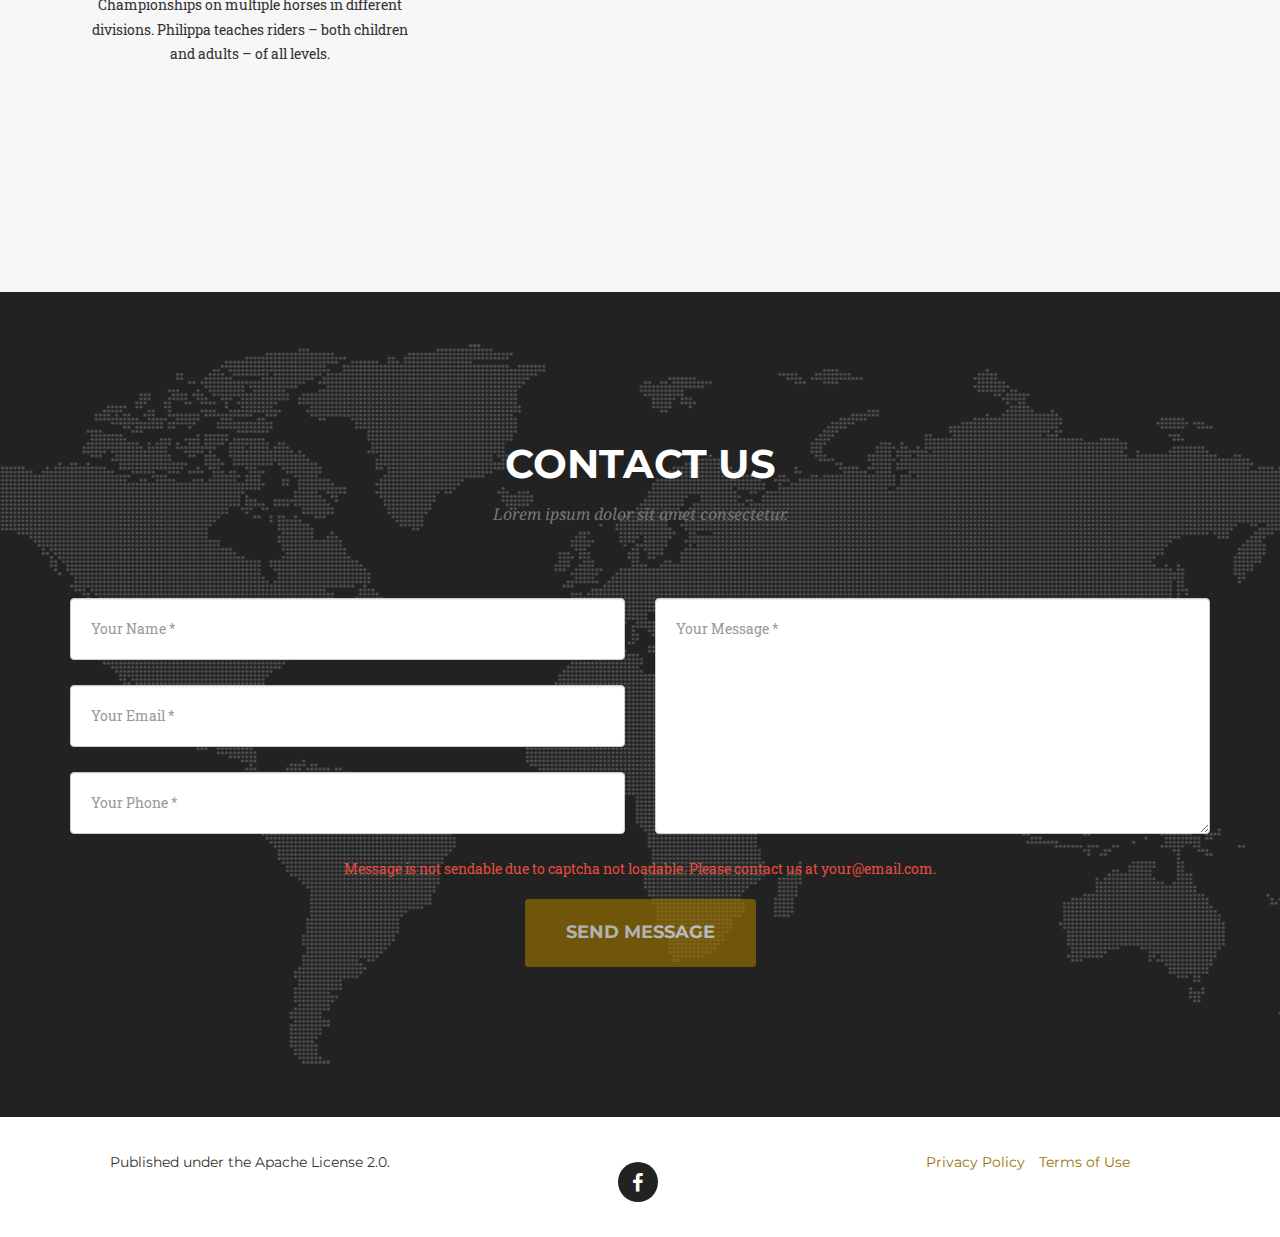
==== commit a7952930: "Publishing to gh-pages (publish.sh)" ====
--- a/index.html
+++ b/index.html
@@ -194,7 +194,7 @@
               </div>
             </div>
             
-            <img src="img/portfolio/%25!s%28%3cnil%3e%29" class="img-responsive" alt="">
+            <img src="https://hmstepanek.github.io/flipside/img/portfolio/mo-sale.jpeg" class="img-responsive" alt="">
           </a>
           <div class="portfolio-caption">
             <h4>Mo</h4>
@@ -540,7 +540,7 @@
           <div class="col-lg-8 col-lg-offset-2">
             <div class="modal-body">
               <h2>Mo</h2>
-              <p class="item-intro text-muted">Hunte/Jumper/Eq</p>
+              <p class="item-intro text-muted">Hunter/Jumper/Eq</p>
               
               <img class="img-responsive img-centered" src="https://hmstepanek.github.io/flipside/img/portfolio/mo-sale.jpeg" alt="">
               <p></p>
